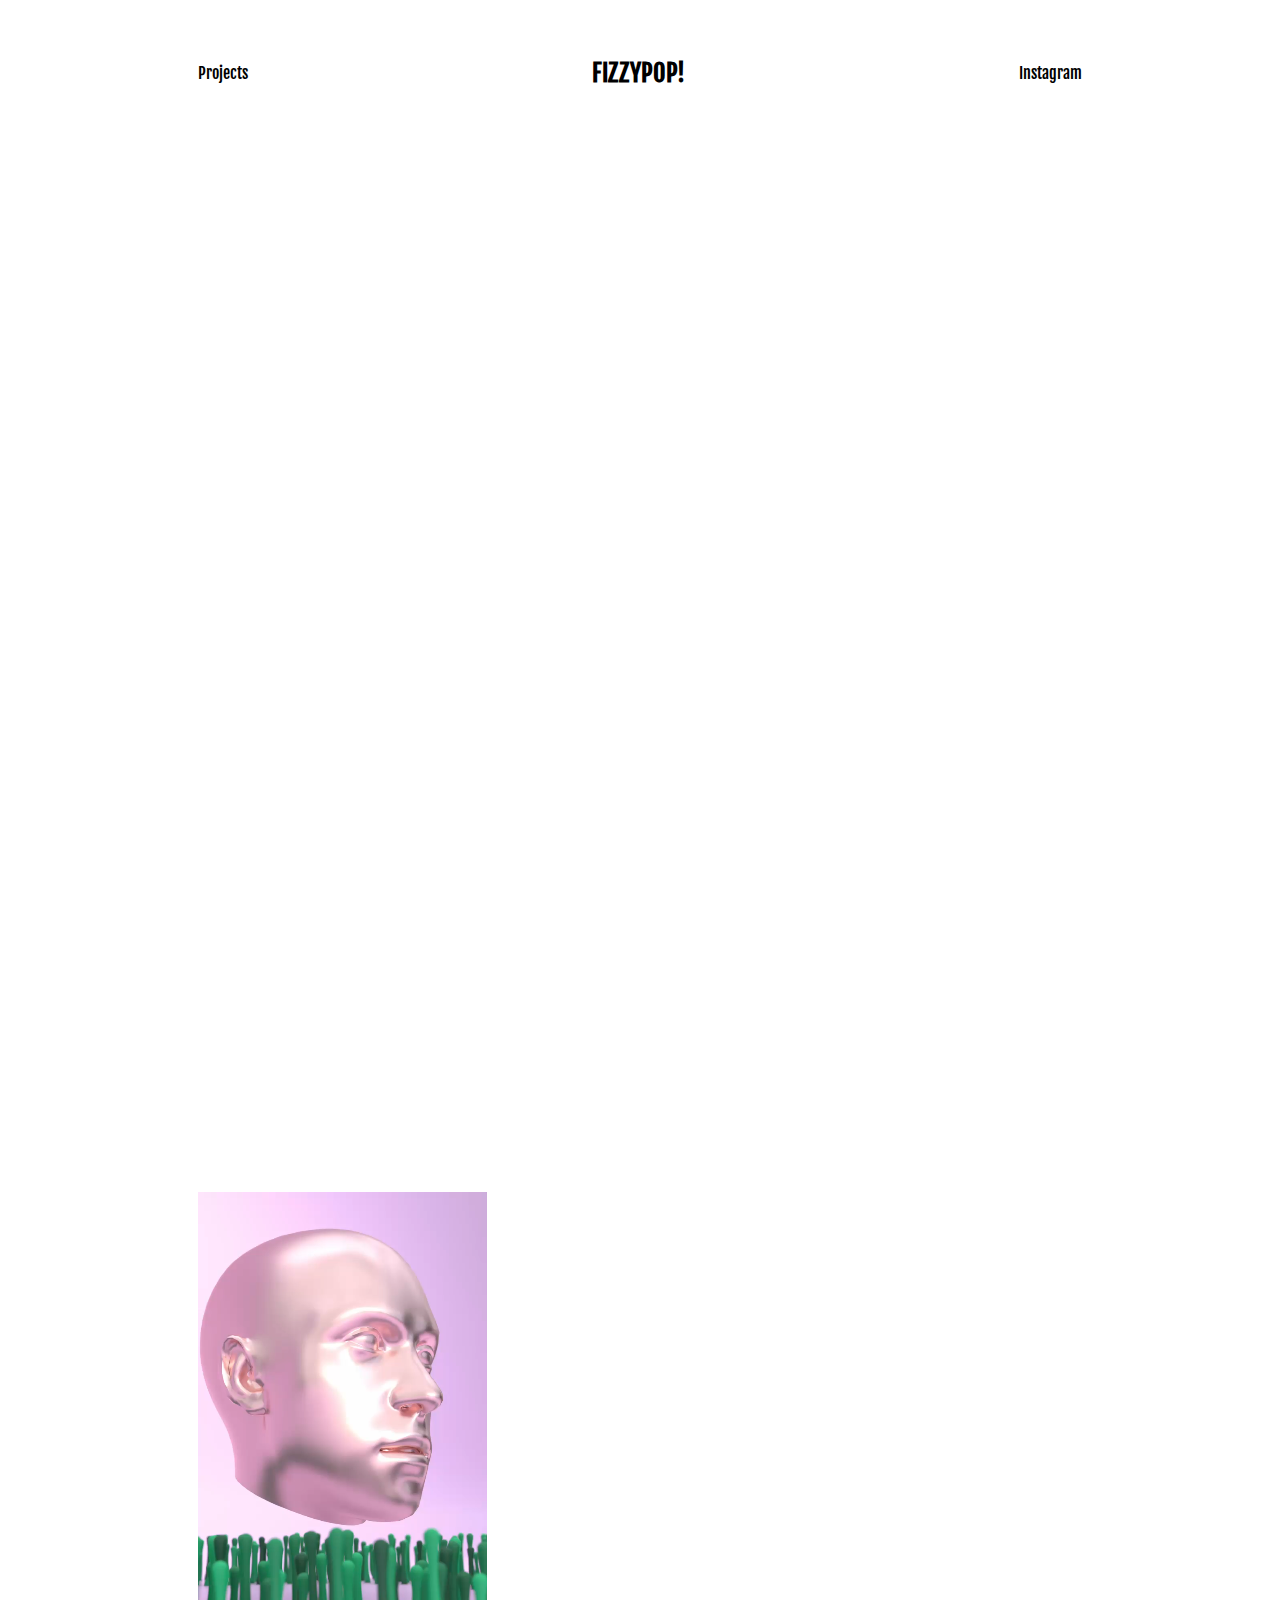
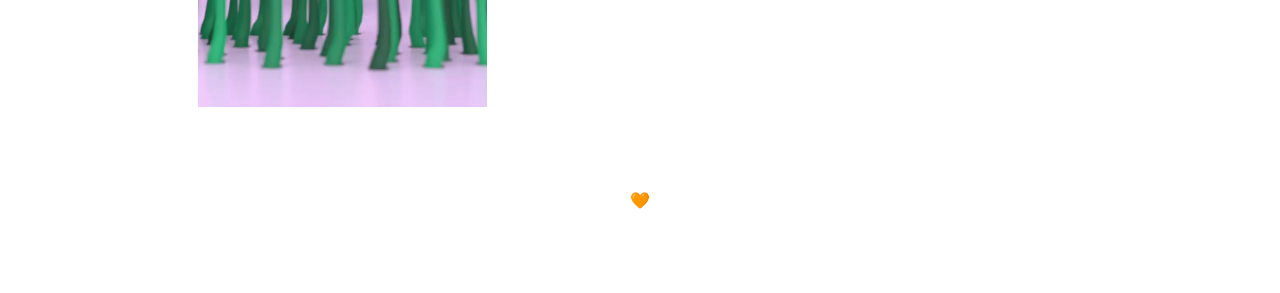
==== houdini.html @ 4734da3a "Simplify houdini page" ====
<!DOCTYPE html>
<html lang="en">

<head>
	<meta charset="UTF-8">
	<meta name="viewport" content="width=device-width, initial-scale=1.0">
	<link rel="icon"
		href="data:image/svg+xml,<svg xmlns=%22http://www.w3.org/2000/svg%22 viewBox=%220 0 100 100%22><text y=%22.9em%22 font-size=%2290%22>✨</text></svg>">
	<link rel="stylesheet" href="styles.css">
	<link rel="preconnect" href="https://fonts.googleapis.com">
	<link rel="preconnect" href="https://fonts.gstatic.com" crossorigin>
	<link href="https://fonts.googleapis.com/css2?family=Fjalla+One&display=swap" rel="stylesheet">
	<title>FIZZYPOP!</title>
</head>

<body>
	<div class="container">
		<nav class="navbar">
			<div class="navbar-left">
				<a href="/" class="nav-link">Projects</a>
				<!-- <a href="#" class="nav-link">About</a> -->
			</div>
			<h1 class="navbar-title">FIZZYPOP!</h1> <!-- Title added here -->
			<div class="navbar-right">
				<a href="https://www.instagram.com/fizzypopvfx/" class="social-link" target="_blank">Instagram</a>
			</div>
		</nav>
		<section class="gallery">
			<div class="gallery-item-houdini">
				<video class="diary-video" src="assets/houdinidiary/hands_lo.mp4" playsinline muted loop preload="none"
					autoplay></video>
			</div>
			<div class="gallery-item-houdini">
				<video class="diary-video" src="assets/houdinidiary/hair_breakdown_lo.mp4" playsinline muted loop
					preload="none" autoplay></video>
			</div>
			<div class="gallery-item-houdini">
				<video class="diary-video" src="assets/houdinidiary/hair_lo.mp4" playsinline muted loop preload="none"
					autoplay></video>
			</div>
			<div class="gallery-item-houdini">
				<video class="diary-video" src="assets/houdinidiary/trails_lo.mp4" playsinline muted loop preload="none"
					autoplay></video>
			</div>
			<div class="gallery-item-houdini">
				<video class="diary-video" src="assets/houdinidiary/starfish_lo.mp4" playsinline muted loop
					preload="none" autoplay></video>
			</div>
			<div class="gallery-item-houdini">
				<video class="diary-video" src="assets/houdinidiary/shroomies_lo.mp4" playsinline muted loop
					preload="none" autoplay></video>
			</div>
			<div class="gallery-item-houdini">
				<video class="diary-video" src="assets/houdinidiary/hair_plants_lo.mp4" playsinline muted loop
					preload="none" autoplay></video>
			</div>
			<!-- Repeat the gallery items as needed -->
		</section>
		<!-- Footer section -->
		<footer class="footer">
			<div class="container">
				<p>🧡</p>
			</div>
		</footer>
	</div>
</body>

</html>
---- styles.css ----
body {
	font-family: 'Fjalla One', sans-serif;
}

.container {
	width: 70%;
	margin: 0 auto;
}

video {
	display: block;
	width: 100%;
	height: auto;
}

.item {
	margin-bottom: 50px;
}

.item h2 {

}

.item h2,
	.item p,
	.item description {
		padding-left: 0px;
		padding-right: 0px;
	}

.item p,
.item li {
	font-family: 'Roboto', sans-serif;
	font-weight: 400;
}

.item a {
	color: black;
}

li {
	padding-bottom: 7.5px;
}

.page-title-container { 
	padding: 30px 0px;
	margin: 0 auto;
	text-align: center;
}

.page-title-container p { 
	margin: 0;
	padding: 10px;
	font-family: 'Roboto', sans-serif;
	font-weight: 400;
}

.page-title-container a {
	color: black;
}

.page-title {
	color: black;
	/* font-size: 24px; */
	/* font-weight: bold; */
	margin: 0;
	justify-content: center;
	text-align: center;
}

/* Navigation bar styles */
.navbar {
	margin: 0 auto;
	height: 130px;
	/* Set the height of the navigation bar to 130px */
	color: black;
	display: flex;
	justify-content: space-between;
	align-items: center;
	/* Center the items vertically */
	padding: 0px;
}

.navbar-left {
	display: flex;
	align-items: center;
	/* Center the items vertically */
	flex-wrap: wrap;
}

.nav-link {
	color: black;
	text-decoration: none;
	margin-right: 20px;
}

/* Title styles */
.navbar-title {
	color: black;
	font-size: 24px;
	font-weight: bold;
	margin: 0;
	justify-content: center;
	text-align: center;
}

/* Social links on the right */
.navbar-right {
	display: flex;
	align-items: center;
	/* Center the items vertically */
	flex-wrap: wrap;
	justify-content: flex-end;
}

.social-link {
	color: black;
	text-decoration: none;
	margin-left: 10px;
}

/* diary */
.diary-item {
	/* Set the gallery width to 75% of the page */
	margin: 0 auto;
	/* Center the gallery horizontally */
	display: grid;
	grid-template-columns: repeat(2, 1fr);
	grid-gap: 8px;
	padding-bottom: 8px;
}

.diary-description {
	padding-top: 0px;
	padding-bottom: 30px;
}

.diary-description p {
	font-family: 'Roboto', sans-serif;
}

.diary-description a {
	color: black;
}

.diary-description h2 {
	margin-top: 0;
}

.diary-video {
	object-fit: cover;
	position: relative;
	overflow: hidden;
	aspect-ratio: 9/16;
	/* Set the aspect ratio to 4:5 */
}

/* 3 column layout styles */
.gallery {
	/* Set the gallery width to 75% of the page */
	margin: 0 auto;
	/* Center the gallery horizontally */
	display: grid;
	grid-template-columns: repeat(3, 1fr);
	grid-gap: 8px;
	padding-top: 8px;
	padding-bottom: 8px;
}

/* Two columns on tablet */
@media screen and (max-width: 1000px) {
	.container {
		width: 100%;
	}

	.gallery {
		grid-template-columns: repeat(2, 1fr);

	}

	.navbar-left {
		padding-left: 8px;
	}

	.navbar-right {
		padding-right: 8px;
	}

	.item h2,
	.item p,
	.item description {
		padding-left: 8px;
		padding-right: 8px;
	}
}

/* One column on mobile */
@media screen and (max-width: 600px) {
	.container {
		width: 100%;
	}

	.gallery {
		grid-template-columns: 1fr;
	}
	.navbar-left {
		padding-left: 8px;
	}

	.navbar-right {
		padding-right: 8px;
	}

	.diary-item {
		grid-template-columns: repeat(1, 1fr);
		grid-gap: 0px;
	}

	.diary-description {
		padding-top: 1em;
	}
	
}

.gallery-item {
	position: relative;
	overflow: hidden;
	cursor: pointer;
	aspect-ratio: 4/5;
	/* Set the aspect ratio to 4:5 */
}

.gallery-item-houdini {
	position: relative;
	overflow: hidden;
	/* cursor: pointer; */
	/* aspect-ratio: 9/16; */
	/* Set the aspect ratio to 4:5 */
}

img {
	width: 100%;
	height: 100%;
	object-fit: cover;
	/* Crop and fill the container while maintaining aspect ratio */
	transition: opacity 0.3s ease;
}

.image-info {
	position: absolute;
	top: 0;
	left: 0;
	background-color: rgba(0, 0, 0, 0.7);
	color: #fff;
	width: 100%;
	height: 100%;
	display: flex;
	flex-direction: column;
	justify-content: center;
	align-items: center;
	opacity: 0;
	transition: opacity 0.3s ease;
}

.image-info h2,
.image-info p {
	margin: 5px;
}

/* Hover effects */
.gallery-item:hover img {
	opacity: 0.5;
}

.gallery-item:hover .image-info {
	opacity: 1;
}


/* Footer styles */
.footer {
	height: 130px;
	color: black;
	padding: 20px;
}

/* Center the contents vertically and horizontally */
.footer .container {
	display: flex;
	justify-content: center;
	align-items: center;
	height: 100%;
	/* Ensure the container takes full height of the footer */
}

/* Style the footer text as needed */
.footer p {
	margin: 0;
}
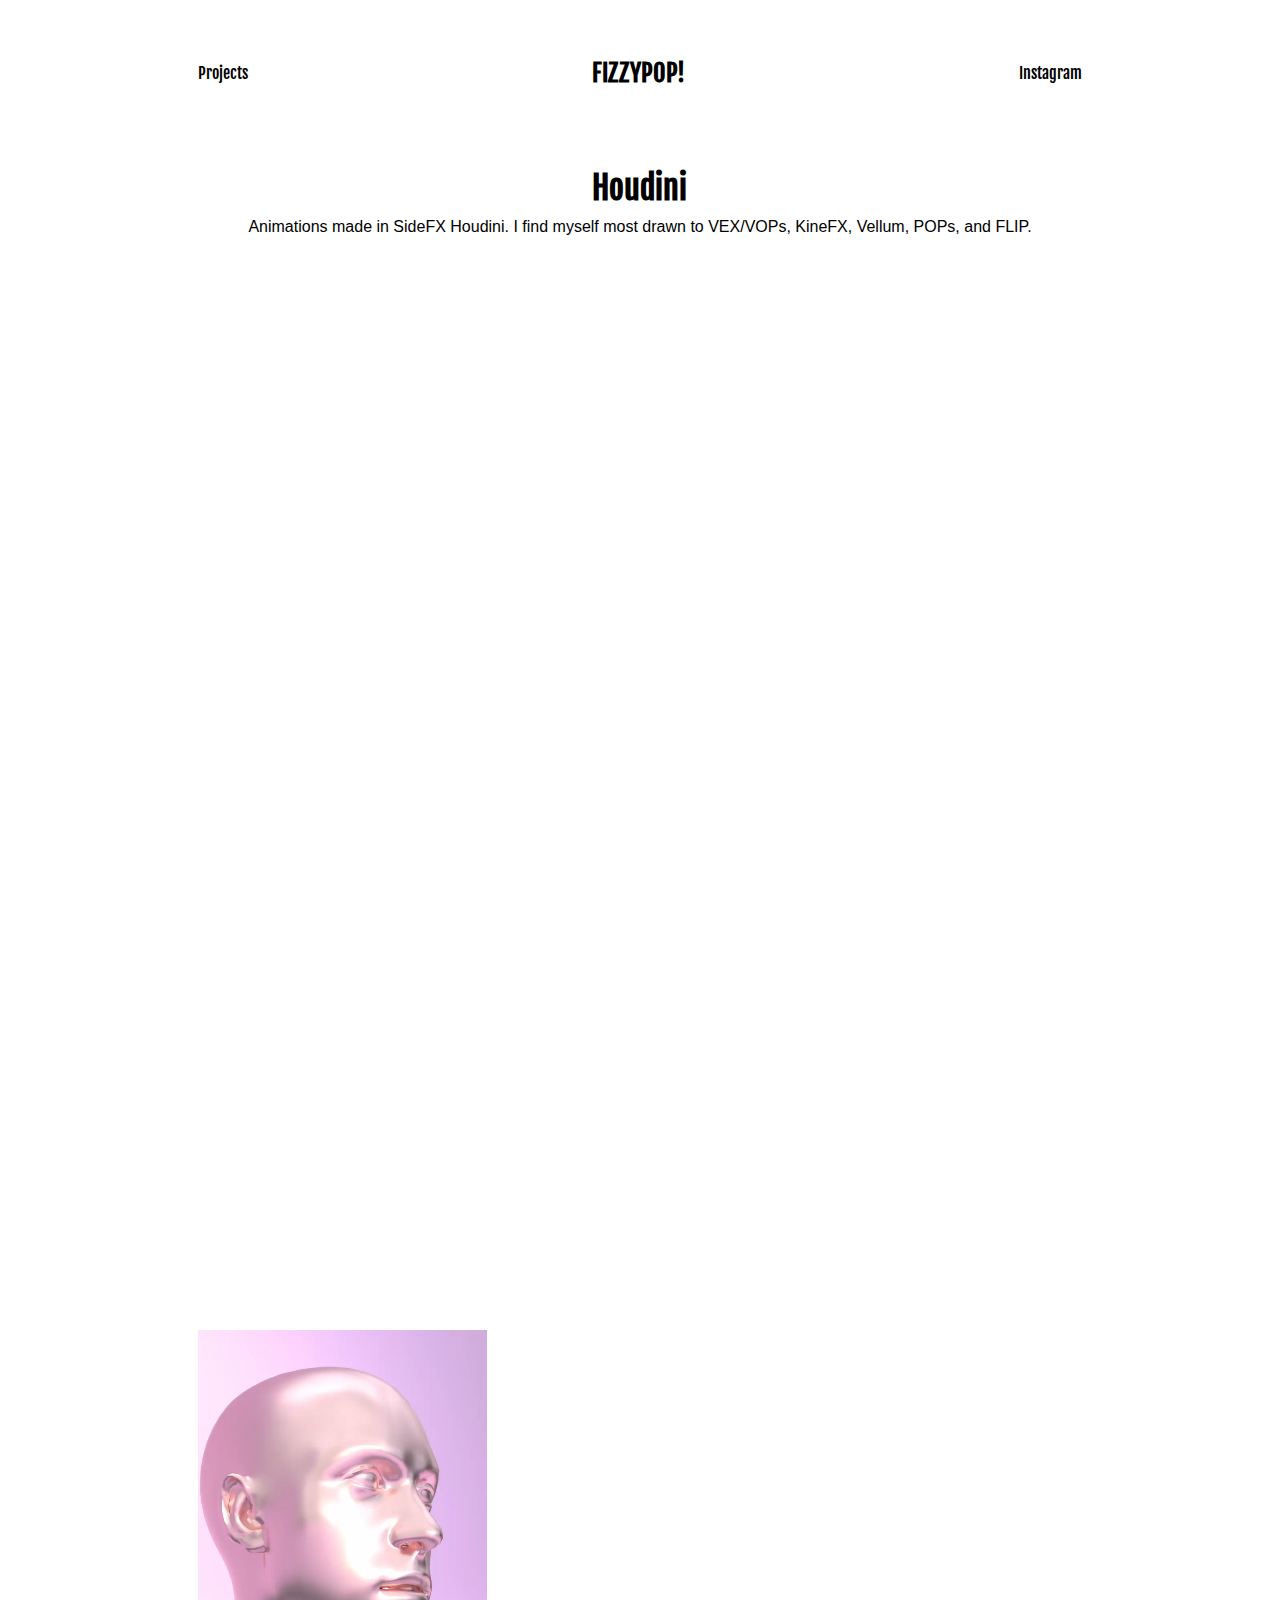
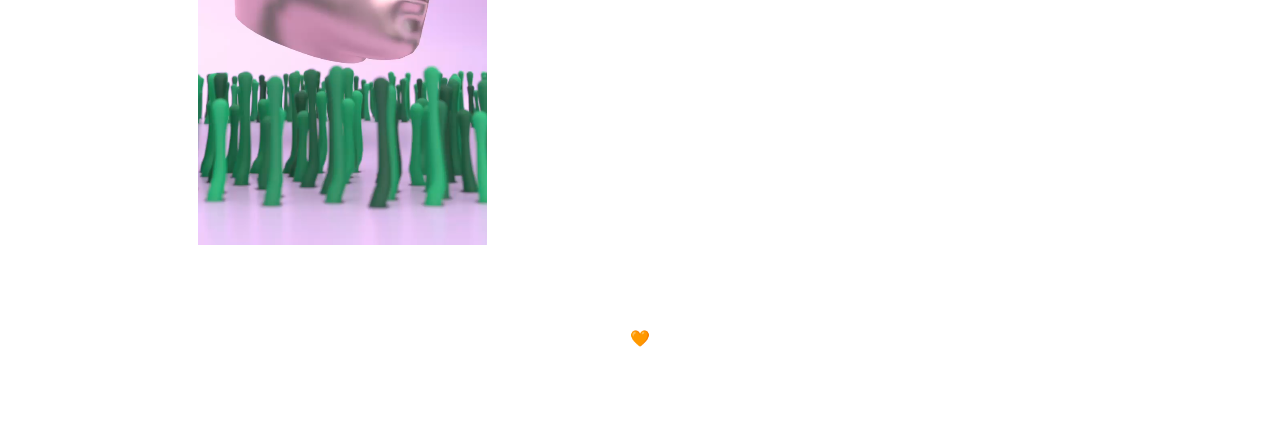
==== commit 674d8b09: "add houdini page description" ====
--- a/houdini.html
+++ b/houdini.html
@@ -25,6 +25,10 @@
 				<a href="https://www.instagram.com/fizzypopvfx/" class="social-link" target="_blank">Instagram</a>
 			</div>
 		</nav>
+		<section class="page-title-container">
+			<h1 class="page-title">Houdini</h1>
+			<p>Animations made in SideFX Houdini. I find myself most drawn to VEX/VOPs, KineFX, Vellum, POPs, and FLIP.</p>
+		</section>
 		<section class="gallery">
 			<div class="gallery-item-houdini">
 				<video class="diary-video" src="assets/houdinidiary/hands_lo.mp4" playsinline muted loop preload="none"
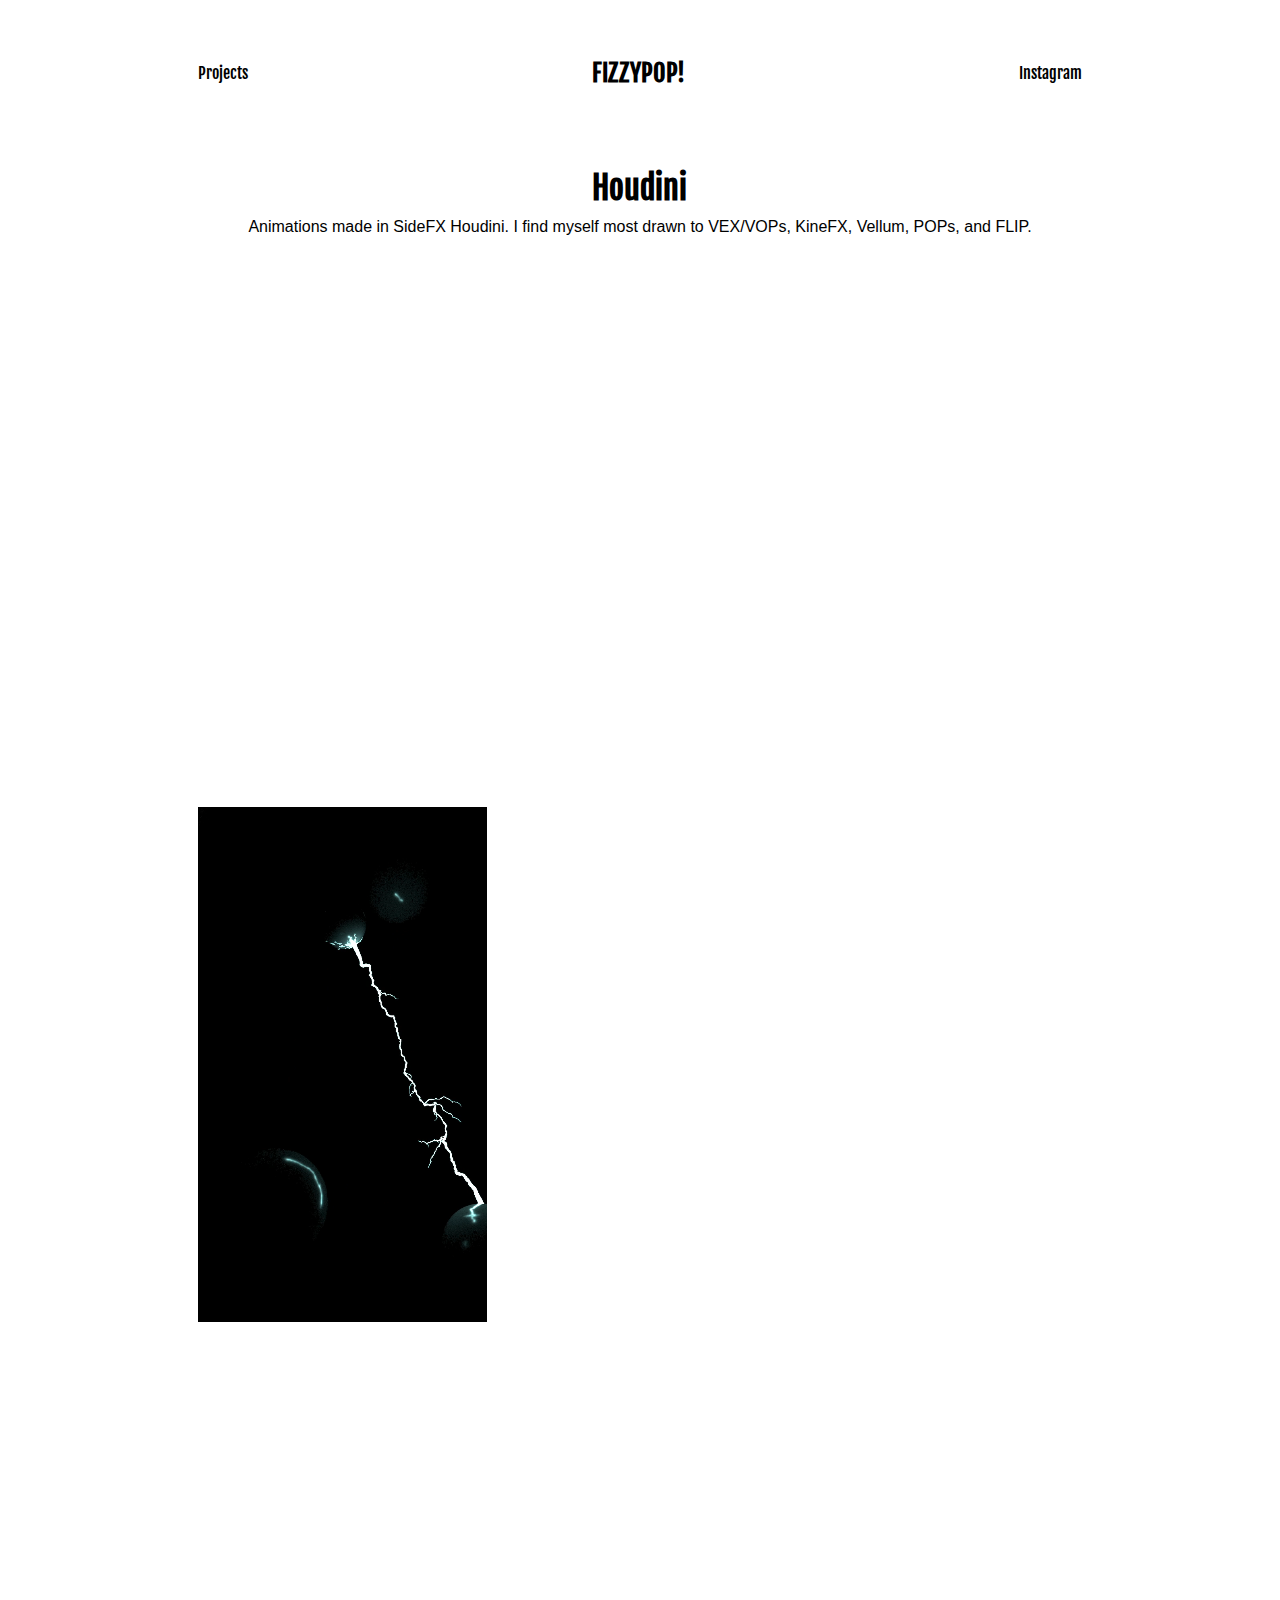
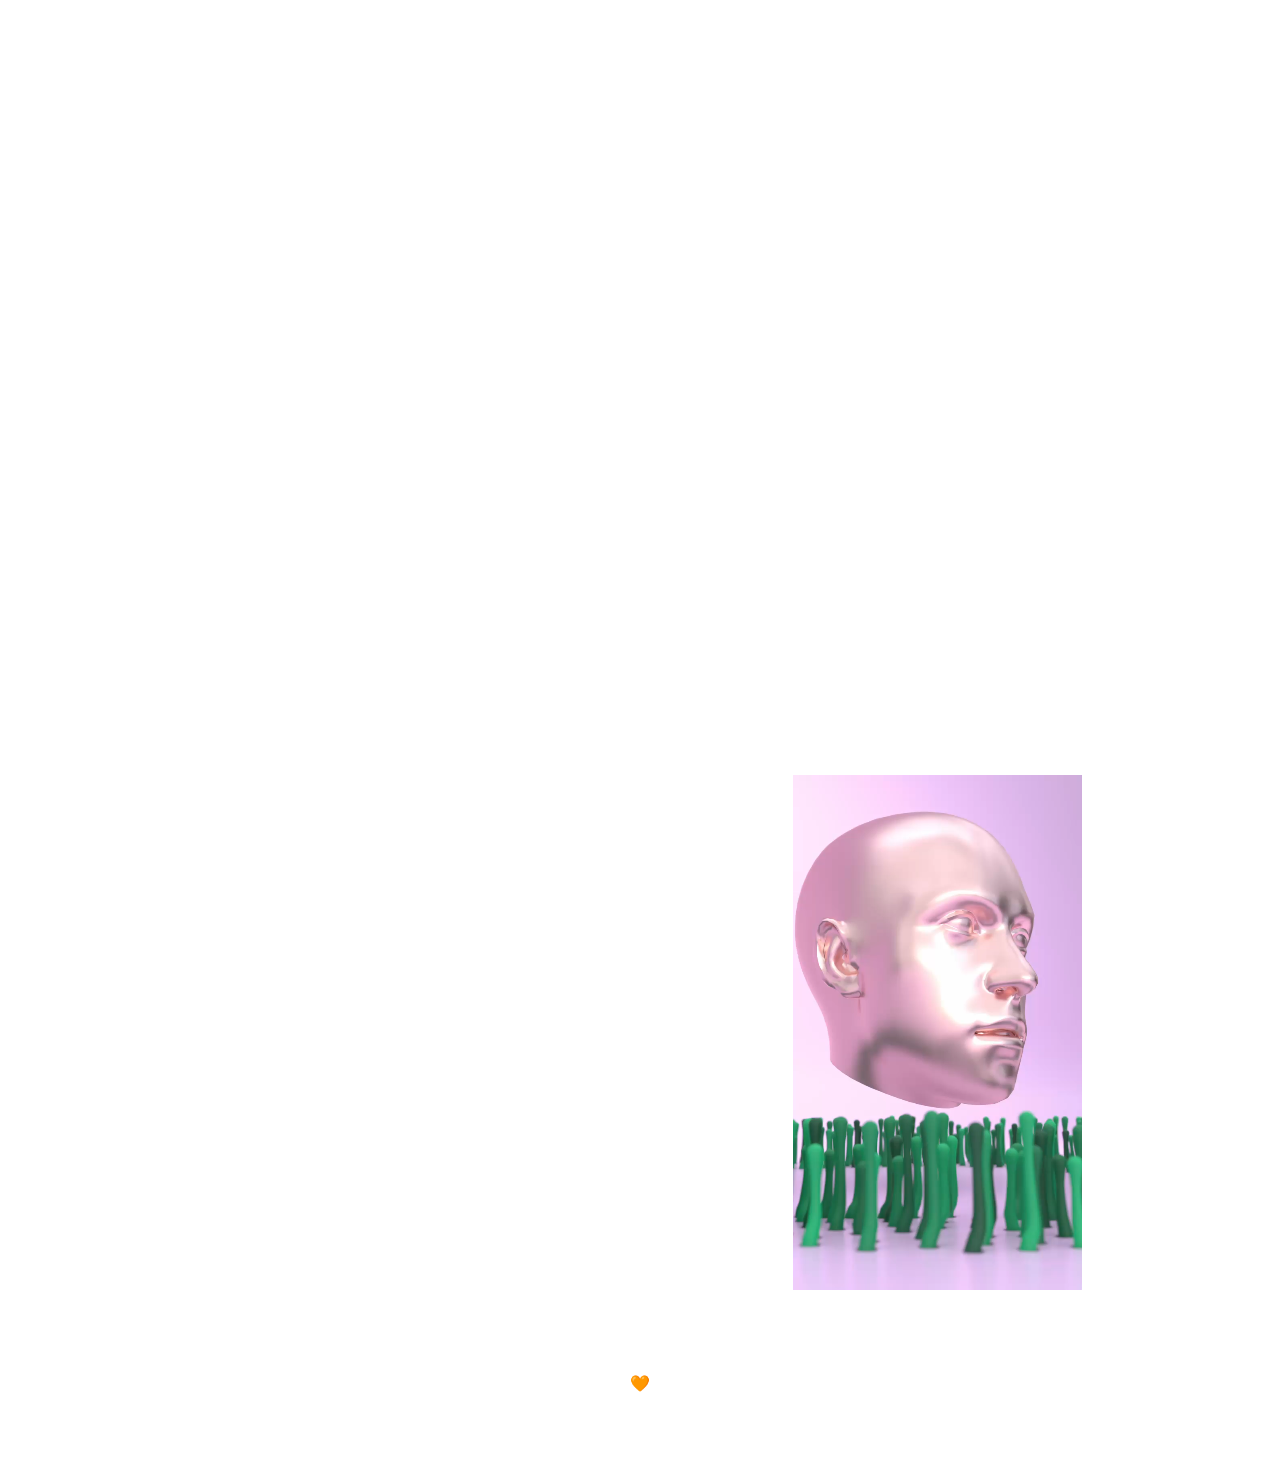
==== commit c8a2393a: "added new videos" ====
--- a/houdini.html
+++ b/houdini.html
@@ -30,6 +30,38 @@
 			<p>Animations made in SideFX Houdini. I find myself most drawn to VEX/VOPs, KineFX, Vellum, POPs, and FLIP.</p>
 		</section>
 		<section class="gallery">
+			<div class="gallery-item-houdini">
+				<video class="diary-video" src="assets/houdinidiary/spiderplant_lo.mp4" playsinline muted loop preload="none"
+					autoplay></video>
+			</div>
+			<div class="gallery-item-houdini">
+				<video class="diary-video" src="assets/houdinidiary/beatbottle_lo.mp4" playsinline muted loop preload="none"
+					autoplay></video>
+			</div>
+			<div class="gallery-item-houdini">
+				<video class="diary-video" src="assets/houdinidiary/splurge_lo.mp4" playsinline muted loop preload="none"
+					autoplay></video>
+			</div>
+			<div class="gallery-item-houdini">
+				<video class="diary-video" src="assets/houdinidiary/lightning_lo.mp4" playsinline muted loop preload="none"
+					autoplay></video>
+			</div>
+			<div class="gallery-item-houdini">
+				<video class="diary-video" src="assets/houdinidiary/brain_lo.mp4" playsinline muted loop preload="none"
+					autoplay></video>
+			</div>
+			<div class="gallery-item-houdini">
+				<video class="diary-video" src="assets/houdinidiary/diffgrowth.mp4" playsinline muted loop preload="none"
+					autoplay></video>
+			</div>
+			<div class="gallery-item-houdini">
+				<video class="diary-video" src="assets/houdinidiary/bug_lo.mp4" playsinline muted loop preload="none"
+					autoplay></video>
+			</div>
+			<div class="gallery-item-houdini">
+				<video class="diary-video" src="assets/houdinidiary/beatgrass_lo.mp4" playsinline muted loop preload="none"
+					autoplay></video>
+			</div>
 			<div class="gallery-item-houdini">
 				<video class="diary-video" src="assets/houdinidiary/hands_lo.mp4" playsinline muted loop preload="none"
 					autoplay></video>
